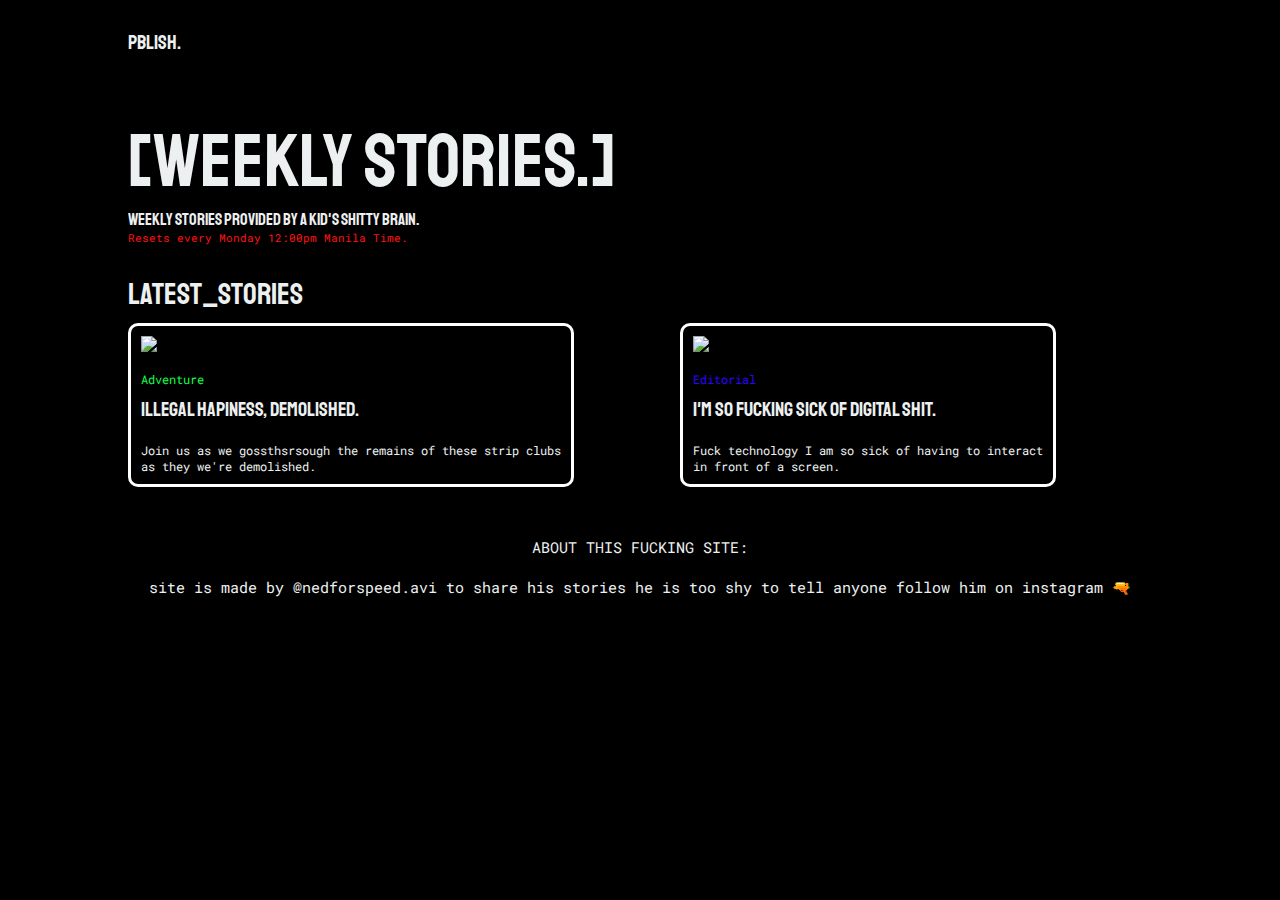
==== index.html @ 63084516 "Update index.html" ====
<!DOCTYPE html>
<html lang="en">
    <head>
        <meta charset="UTF-8">
        <meta http-equiv="X-UA-Compatible" content="IE=edge">
        <meta name="viewport" content="width=device-width, initial-scale=1.0">
        <title>PBLSH.</title>

        <!--MICROSOFT LIKE MY PENILE-->
        <meta name="msapplication-TileImage" content="https://media.discordapp.net/attachments/775207325497557013/975609935142469692/New_Project_27.png?width=960&height=540">

        <!--FB-->
        <meta property="og:site_name" content="PBLISH">
        <meta property="og:title" content="Weekly Stories, Provided by Kids | PBLISH">
        <meta property="og:description" content="a weekly mini magazine">

        <!--IMG-->
        <meta property="og:image" itemprop="image" content="https://media.discordapp.net/attachments/775207325497557013/975609935142469692/New_Project_27.png?width=960&height=540">

        <meta property="og:type" content="website">
        <meta property="og:image:type" content="image/png">

        <meta property="og:image:width" content="1280">
        <meta property="og:image:height" content="720">

        <meta property="og:url" content="pblish.netlify.app">

        <link rel="icon" href="https://media.discordapp.net/attachments/775207325497557013/975390116241608784/New_Project_26.png?width=634&height=634"></link>
        <style>
            @import url('https://fonts.googleapis.com/css2?family=Roboto+Mono:wght@500&family=Staatliches&display=swap');
    
            *{
    box-sizing: border-box;
    margin: 0;
    padding: 0;
    font-family: Staatliches;
    max-width: 100%;
    overflow-x: hidden;
}

body{
    background-color: black;
}
li, a, button, p{
    font-family: Staatliches;
    font-size: 15px;
    color: #edf0f1;
    text-decoration: none;
}

header{
    display: flex;
    justify-content: space-between;
    align-items: center;
    padding: 30px 10%;
}

.logo{
    cursor: pointer;
    font-size: 30px;
}


.intro{
    padding: 30px 10%;
    margin-right: auto;
}

.intro .text1{
    font-size: 50px;
    color: #edf0f1;
    margin-bottom: 0%;
    margin-right: auto;
}
    
.intro{
    padding: 30px 10%;
}

.intro .text1{
    font-size: 75px;
    color: #edf0f1;
    margin-bottom: 0%;
}
.intro .p{
    margin: 0%;
    font-family: Roboto Flex;
}
.latest-story{
    display: flex;
    justify-content: space-between;
    padding: 10px 10%;
    margin-right: auto;
}
.text{
    padding: 0px 10%;
    font-size: 30px;
    color: #edf0f1;  
}
.latest-story-content{
    align-items: center;
    width: auto;
    height: auto;
    border: 3px solid rgb(255, 255, 255);
    border-radius: 10px;
    margin-right: auto;
}
.latest-story-content .club{
    width: auto;
    height: 2;
    padding: 10px;
}
.latest-story-content a{
    transition: all 0.3s ease 0s;
}
.latest-story-content a:hover{
    opacity: 50%;
}

.latest-story-headline{
    font-size: x-large;
    padding: 10px;
    font-size: 20px;
}
.latest-story-headline a:hover{
    color: blue;
}

.latest-story-summary{
    color: #edf0f1;
    padding: 10px;
    font-size: 12px;
    font-family: Roboto Mono;
    margin-right: auto;
}
.logo{
    font-size: 20px;
}
.about p{
    font-family: Roboto Mono;
    text-align: center;
    font-size: 15px;
    margin-left: 50px;
    margin-right: 50px;
}
.about a{
    font-family: Roboto Mono;
    transition: all 0.3s ease 0s;
}
</style>
</head>
<body>
    <header>
        <a href="index.html"><p class="logo" style="font: size 20px;">PBLISH.</p></a>
    </header>
    
    <section class="intro">
        <div class="text1" style="margin-bottom: 0%;">[Weekly stories.]</div>
        
        <p style="margin : 0; padding-top:0; font-size: 16.6px;">weekly stories provided by a kid's shitty brain.</p>
        <p style="font-size: 11px; padding-top: 0px; font-family: Roboto Mono; margin-top: 0%; color: rgb(255, 17, 17);">Resets every Monday 12:00pm Manila Time.</p>
    </section>

    <div class="text" style="margin : 0; padding-top:0;" >latest_stories</div>
    
    <section class="latest-story">
            <a href="blog entries/Illegal Happiness Demolished/index.html">
                <div class="latest-story-content">
    
                    <img src="https://media.discordapp.net/attachments/775207325497557013/975305584893116436/New_Project_25.png"  class="club">
                    <p style="font-size: 12px; padding-top: 4px; padding-left: 10px; font-family: Roboto Mono; margin-top: 0%; color: rgb(17, 255, 77);">Adventure</p>
                        <div class="latest-story-headline">
                        Illegal Hapiness, Demolished.
                        </div>
                        <div class="latest-story-summary">
                            Join us as we gossthsrsough the remains of these strip clubs<br> as they we're demolished.
                        </div>
            </a>
            </div>
            &nbsp;&nbsp;&nbsp;&nbsp;&nbsp;
            <a href="blog entries/Fuck Socmed/index.html">
                <div class="latest-story-content">

                    <img src="https://media.discordapp.net/attachments/775207325497557013/975345644480917564/IMG_8190.png"  class="club">
                    <p style="font-size: 12px; padding-top: 4px; padding-left: 10px; font-family: Roboto Mono; margin-top: 0%; color: rgb(47, 0, 255);">Editorial</p>
                        <div class="latest-story-headline">
                        I'm so fucking sick of digital Shit.
                        </div>
                        <div class="latest-story-summary">
                            Fuck technology I am so sick of having to interact<br> in front of a  screen.
                        </div>
            </a>
            </div>
            
    </section>
    <section class="about">
        <br>
        <br>
        <p> ABOUT THIS FUCKING SITE: <br> <br> site is made by <a href="https://www.instagram.com/nedforspeed.avi" target="_blank"  >@nedforspeed.avi</a> to share his stories he is too shy to tell anyone follow him on instagram 🔫</p>
        <br> <br>
    </section>

</body>
</html>
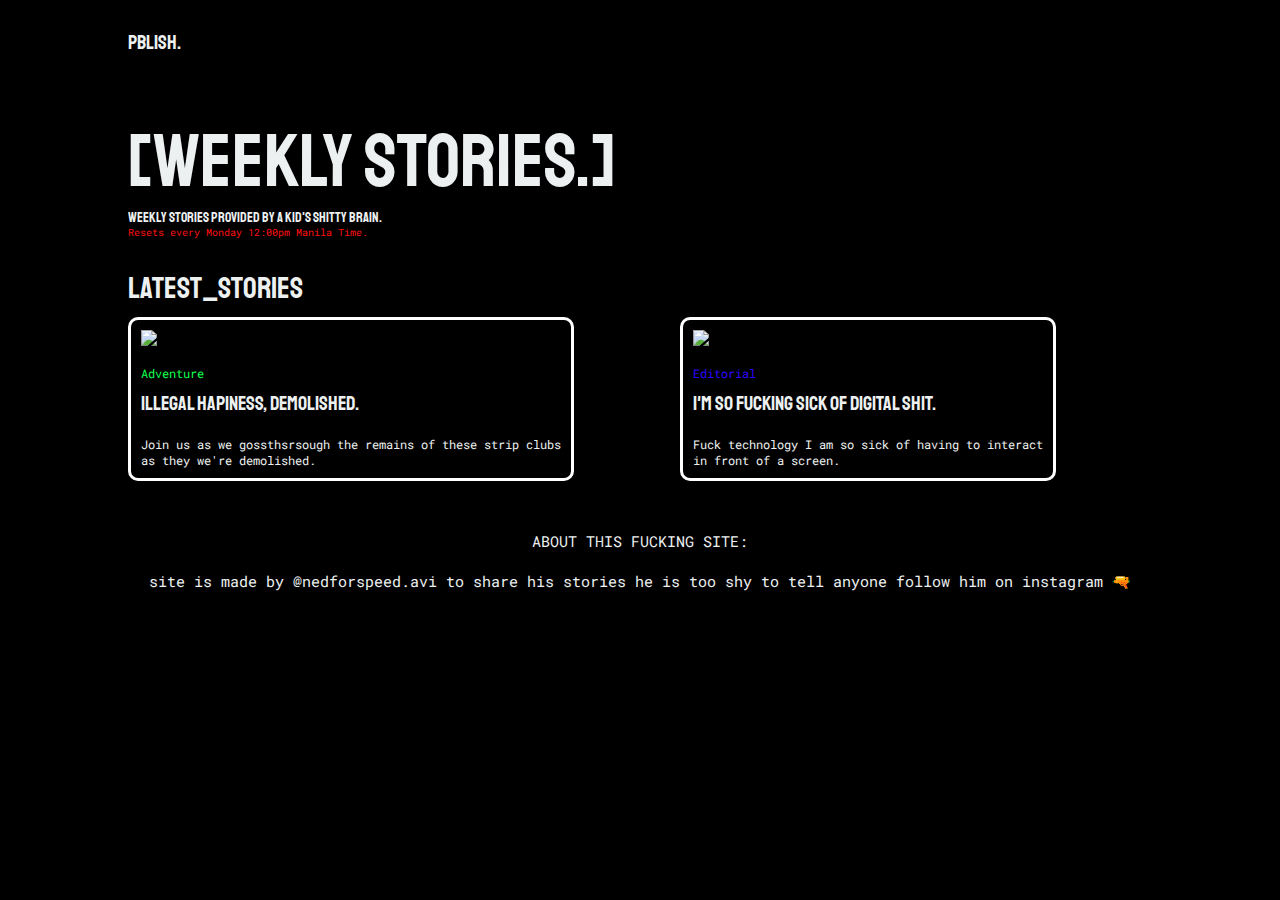
==== commit bb55cc0c: "Update index.html" ====
--- a/index.html
+++ b/index.html
@@ -157,8 +157,8 @@
     <section class="intro">
         <div class="text1" style="margin-bottom: 0%;">[Weekly stories.]</div>
         
-        <p style="margin : 0; padding-top:0; font-size: 16.6px;">weekly stories provided by a kid's shitty brain.</p>
-        <p style="font-size: 11px; padding-top: 0px; font-family: Roboto Mono; margin-top: 0%; color: rgb(255, 17, 17);">Resets every Monday 12:00pm Manila Time.</p>
+        <p style="margin : 0; padding-top:0; font-size: 14px;">weekly stories provided by a kid's shitty brain.</p>
+        <p style="font-size: 10px; padding-top: 0px; font-family: Roboto Mono; margin-top: 0%; color: rgb(255, 17, 17);">Resets every Monday 12:00pm Manila Time.</p>
     </section>
 
     <div class="text" style="margin : 0; padding-top:0;" >latest_stories</div>
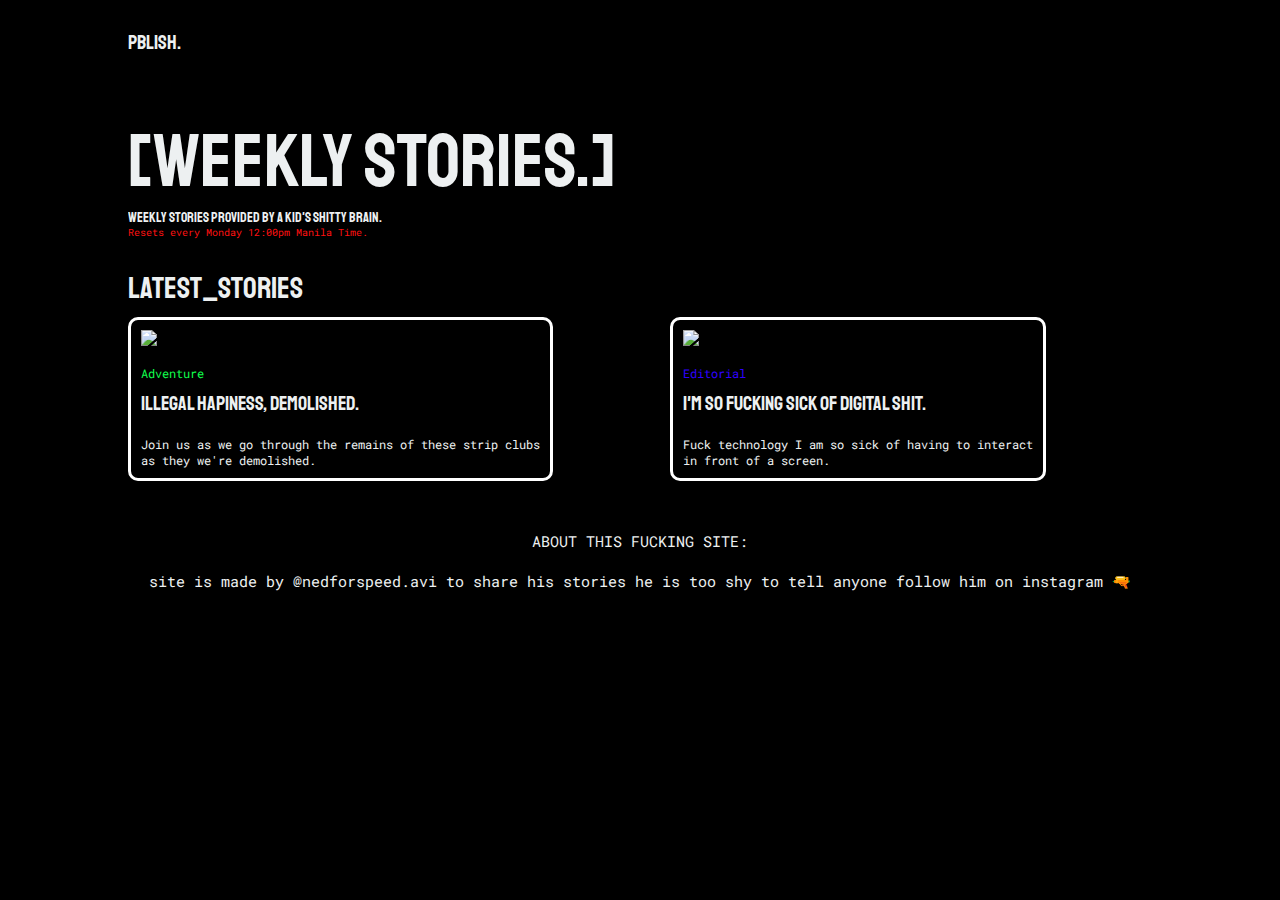
==== commit f4d34e39: "!!" ====
--- a/index.html
+++ b/index.html
@@ -115,6 +115,7 @@
 }
 .latest-story-content a:hover{
     opacity: 50%;
+    color: blue;
 }
 
 .latest-story-headline{
@@ -147,6 +148,9 @@
     font-family: Roboto Mono;
     transition: all 0.3s ease 0s;
 }
+.about a:hover{
+    color: blue;
+}
 </style>
 </head>
 <body>
@@ -173,7 +177,7 @@
                         Illegal Hapiness, Demolished.
                         </div>
                         <div class="latest-story-summary">
-                            Join us as we gossthsrsough the remains of these strip clubs<br> as they we're demolished.
+                            Join us as we go through the remains of these strip clubs<br> as they we're demolished.
                         </div>
             </a>
             </div>
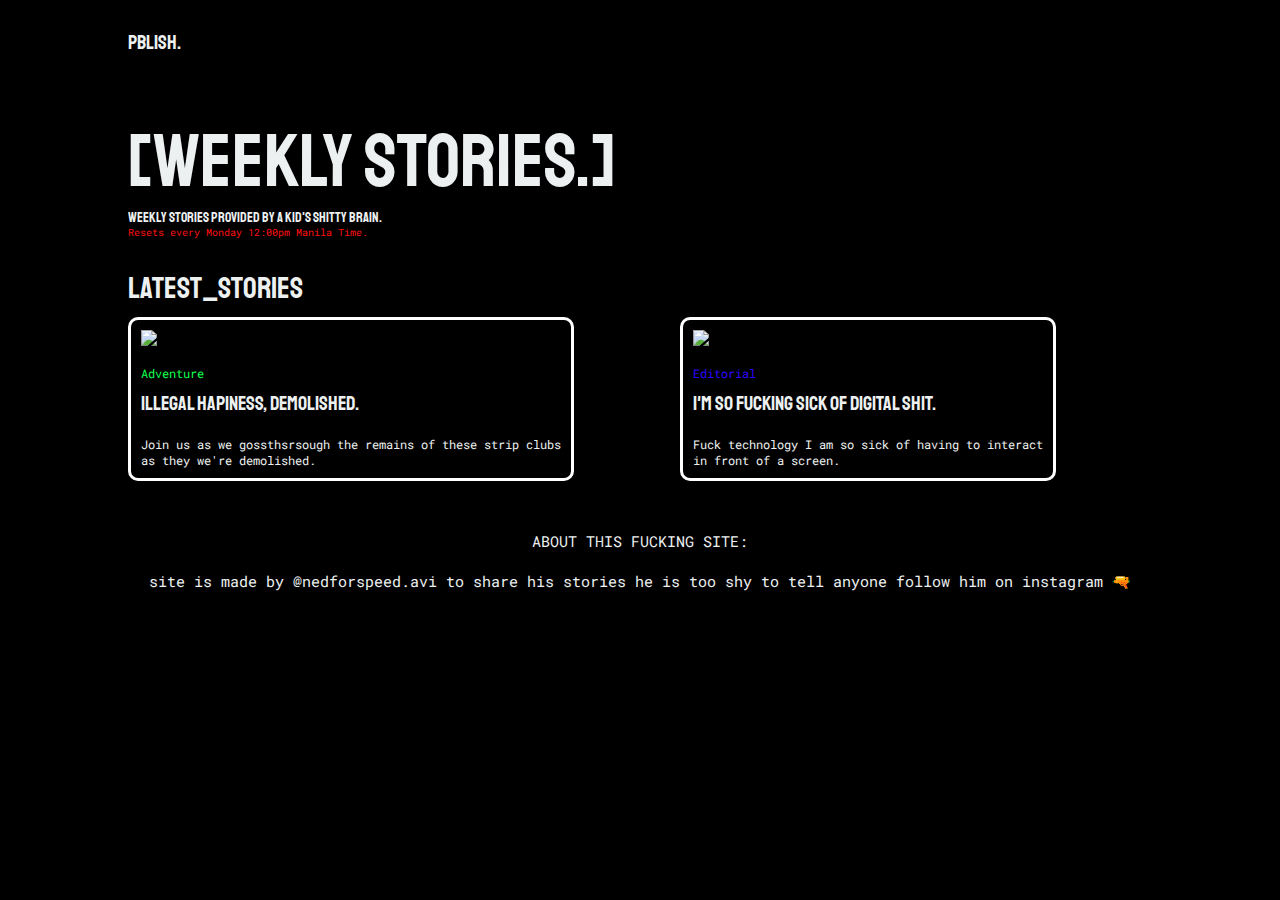
==== commit 6945acd1: "Revert "!!"" ====
--- a/index.html
+++ b/index.html
@@ -168,7 +168,7 @@
     <div class="text" style="margin : 0; padding-top:0;" >latest_stories</div>
     
     <section class="latest-story">
-            <a href="blog entries/Illegal Happiness Demolished/index.html">
+            <a href="/article/IllegalHappinessDemolished/illegalshit.html">
                 <div class="latest-story-content">
     
                     <img src="https://media.discordapp.net/attachments/775207325497557013/975305584893116436/New_Project_25.png"  class="club">
@@ -177,12 +177,12 @@
                         Illegal Hapiness, Demolished.
                         </div>
                         <div class="latest-story-summary">
-                            Join us as we go through the remains of these strip clubs<br> as they we're demolished.
+                            Join us as we gossthsrsough the remains of these strip clubs<br> as they we're demolished.
                         </div>
             </a>
             </div>
             &nbsp;&nbsp;&nbsp;&nbsp;&nbsp;
-            <a href="blog entries/Fuck Socmed/index.html">
+            <a href="/article/FuckSocmed/fyou.html">
                 <div class="latest-story-content">
 
                     <img src="https://media.discordapp.net/attachments/775207325497557013/975345644480917564/IMG_8190.png"  class="club">
